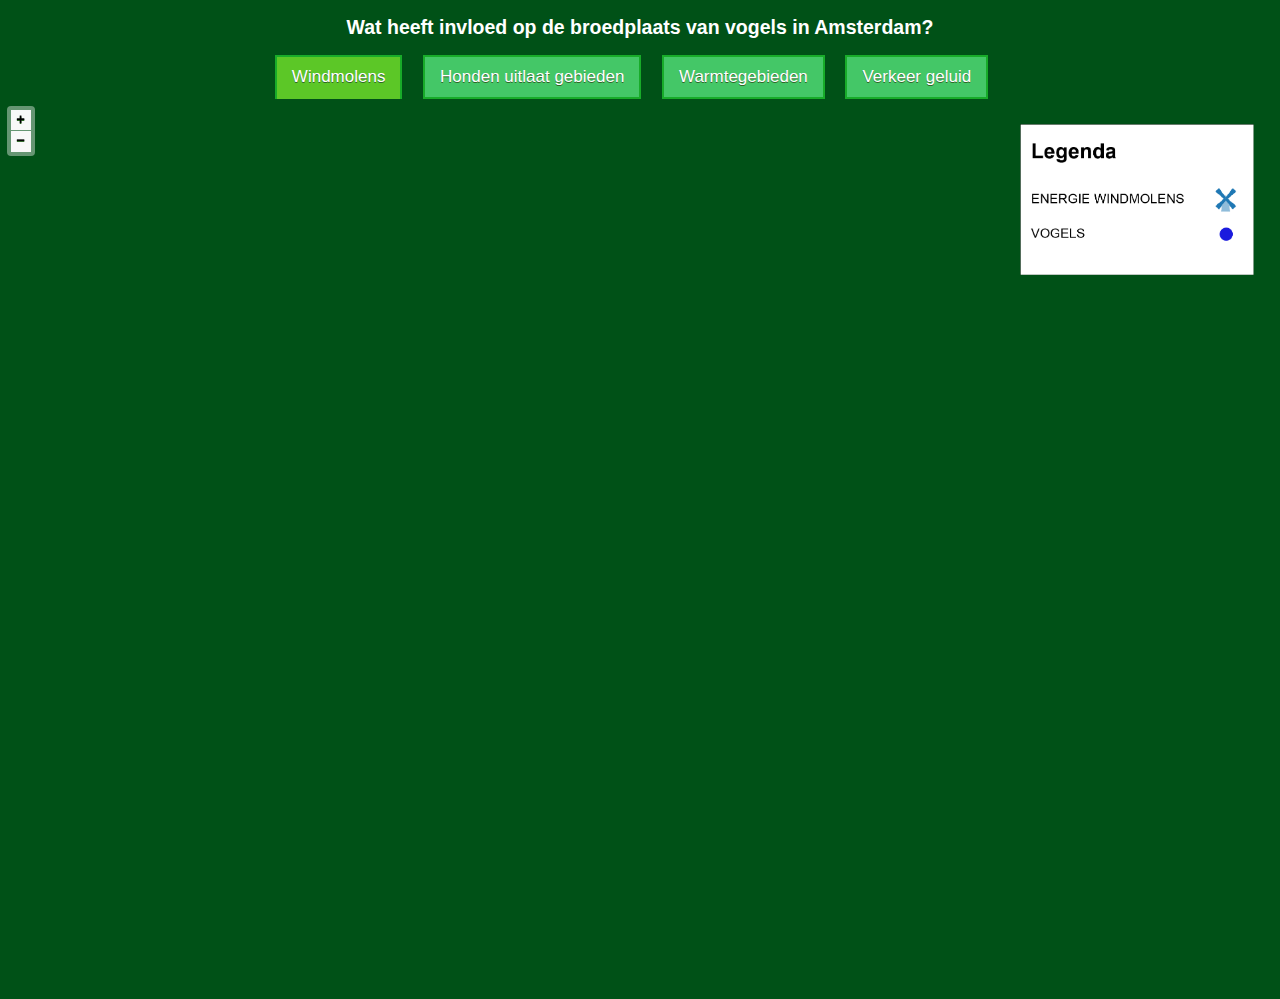
==== index.html @ 97a0ec7b "initial commit" ====
<!doctype html>
<html lang="en">
    <head>
        <meta charset="utf-8">
        <meta http-equiv="X-UA-Compatible" content="IE=edge">
        <meta name="viewport" content="initial-scale=1,user-scalable=no,maximum-scale=1,width=device-width">
        <meta name="mobile-web-app-capable" content="yes">
        <meta name="apple-mobile-web-app-capable" content="yes">
        <link rel="stylesheet" href="./resources/ol.css">
        <link rel="stylesheet" href="resources/fontawesome-all.min.css">
        <link rel="stylesheet" href="./resources/ol3-layerswitcher.css">
        <link rel="stylesheet" href="./resources/qgis2web.css">
        <link rel="stylesheet" href="styles.css">
<style>
.search-layer {
  top: 65px;
  left: .5em;
}
.ol-touch .search-layer {
  top: 80px;
}
</style>
        <style>
        html {
            background-color: rgb(0, 81, 23);
        }
        .ol-control button {
            background-color: #f8f8f8 !important;
            color: #000000 !important;
            border-radius: 0px !important;
        }
        .ol-zoom, .geolocate, .gcd-gl-control .ol-control {
            background-color: rgba(255,255,255,.4) !important;
            padding: 3px !important;
        }
        .ol-scale-line {
            background: none !important;
        }
        .ol-scale-line-inner {
            border: 2px solid #f8f8f8 !important;
            border-top: none !important;
            background: rgba(255, 255, 255, 0.5) !important;
            color: black !important;
        }
        </style>
        <style>
        html, body, #map {
            width: 100%;
            height: 100%;
            padding: 0;
            margin: 0;
        }
        </style>
        <title>Dataweek</title>
    </head>
    <body onload="autoNotify()">
        <audio id="notifypop"> <!--Source the audio file. -->
            <source src="audio/windmill.mp3" type="audio/mp3">
        </audio>
        <div id="header">
            <h2>Wat heeft invloed op de broedplaats van vogels in Amsterdam?</h2>
            <a href="windmills.html"><button class="active">Windmolens</button></a>
            <a href="dogs.html"><button>Honden uitlaat gebieden</button></a>
            <a href="hotareas.html"><button>Warmtegebieden</button></a>
            <a href="traffic.html"><button>Verkeer geluid</button></a>
        </div>
        <img src="images/windmill.png" alt="">
        <div id="map">
            <div id="popup" class="ol-popup">
                <a href="#" id="popup-closer" class="ol-popup-closer"></a>
                <div id="popup-content"></div>
            </div>
        </div>
        <script src="resources/qgis2web_expressions.js"></script>
        <script src="resources/polyfills.js"></script>
        <script src="./resources/functions.js"></script>
        <script src="./resources/ol.js"></script>
        <script src="./resources/ol3-layerswitcher.js"></script>
        <script src="layers/GELUID_VERKEER_1.js"></script><script src="layers/VOGELS_2.js"></script><script src="layers/ENERGIE_WINDMOLENS_3.js"></script>
        <script src="styles/GELUID_VERKEER_1_style.js"></script><script src="styles/VOGELS_2_style.js"></script><script src="styles/ENERGIE_WINDMOLENS_3_style.js"></script>
        <script src="./layers/layers.js" type="text/javascript"></script> 
        <script src="./resources/qgis2web.js"></script>
        <script src="./resources/Autolinker.min.js"></script>
        <script src="/main.js"></script>
    </body>
</html>
---- resources/ol.css ----
.ol-box{box-sizing:border-box;border-radius:2px;border:2px solid #00f}.ol-mouse-position{top:8px;right:8px;position:absolute}.ol-scale-line{background:rgba(0,60,136,.3);border-radius:4px;bottom:8px;left:8px;padding:2px;position:absolute}.ol-scale-line-inner{border:1px solid #eee;border-top:none;color:#eee;font-size:10px;text-align:center;margin:1px;will-change:contents,width}.ol-overlay-container{will-change:left,right,top,bottom}.ol-unsupported{display:none}.ol-unselectable,.ol-viewport{-webkit-touch-callout:none;-webkit-user-select:none;-moz-user-select:none;-ms-user-select:none;user-select:none;-webkit-tap-highlight-color:transparent}.ol-selectable{-webkit-touch-callout:default;-webkit-user-select:text;-moz-user-select:text;-ms-user-select:text;user-select:text}.ol-grabbing{cursor:-webkit-grabbing;cursor:-moz-grabbing;cursor:grabbing}.ol-grab{cursor:move;cursor:-webkit-grab;cursor:-moz-grab;cursor:grab}.ol-control{position:absolute;background-color:rgba(255,255,255,.4);border-radius:4px;padding:2px}.ol-control:hover{background-color:rgba(255,255,255,.6)}.ol-zoom{top:.5em;left:.5em}.ol-rotate{top:.5em;right:.5em;transition:opacity .25s linear,visibility 0s linear}.ol-rotate.ol-hidden{opacity:0;visibility:hidden;transition:opacity .25s linear,visibility 0s linear .25s}.ol-zoom-extent{top:4.643em;left:.5em}.ol-full-screen{right:.5em;top:.5em}@media print{.ol-control{display:none}}.ol-control button{display:block;margin:1px;padding:0;color:#fff;font-size:1.14em;font-weight:700;text-decoration:none;text-align:center;height:1.375em;width:1.375em;line-height:.4em;background-color:rgba(0,60,136,.5);border:none;border-radius:2px}.ol-control button::-moz-focus-inner{border:none;padding:0}.ol-zoom-extent button{line-height:1.4em}.ol-compass{display:block;font-weight:400;font-size:1.2em;will-change:transform}.ol-touch .ol-control button{font-size:1.5em}.ol-touch .ol-zoom-extent{top:5.5em}.ol-control button:focus,.ol-control button:hover{text-decoration:none;background-color:rgba(0,60,136,.7)}.ol-zoom .ol-zoom-in{border-radius:2px 2px 0 0}.ol-zoom .ol-zoom-out{border-radius:0 0 2px 2px}.ol-attribution{text-align:right;bottom:.5em;right:.5em;max-width:calc(100% - 1.3em)}.ol-attribution ul{margin:0;padding:0 .5em;font-size:.7rem;line-height:1.375em;color:#000;text-shadow:0 0 2px #fff}.ol-attribution li{display:inline;list-style:none;line-height:inherit}.ol-attribution li:not(:last-child):after{content:" "}.ol-attribution img{max-height:2em;max-width:inherit;vertical-align:middle}.ol-attribution button,.ol-attribution ul{display:inline-block}.ol-attribution.ol-collapsed ul{display:none}.ol-attribution:not(.ol-collapsed){background:rgba(255,255,255,.8)}.ol-attribution.ol-uncollapsible{bottom:0;right:0;border-radius:4px 0 0;height:1.1em;line-height:1em}.ol-attribution.ol-uncollapsible img{margin-top:-.2em;max-height:1.6em}.ol-attribution.ol-uncollapsible button{display:none}.ol-zoomslider{top:4.5em;left:.5em;height:200px}.ol-zoomslider button{position:relative;height:10px}.ol-touch .ol-zoomslider{top:5.5em}.ol-overviewmap{left:.5em;bottom:.5em}.ol-overviewmap.ol-uncollapsible{bottom:0;left:0;border-radius:0 4px 0 0}.ol-overviewmap .ol-overviewmap-map,.ol-overviewmap button{display:inline-block}.ol-overviewmap .ol-overviewmap-map{border:1px solid #7b98bc;height:150px;margin:2px;width:150px}.ol-overviewmap:not(.ol-collapsed) button{bottom:1px;left:2px;position:absolute}.ol-overviewmap.ol-collapsed .ol-overviewmap-map,.ol-overviewmap.ol-uncollapsible button{display:none}.ol-overviewmap:not(.ol-collapsed){background:rgba(255,255,255,.8)}.ol-overviewmap-box{border:2px dotted rgba(0,60,136,.7)}.ol-overviewmap .ol-overviewmap-box:hover{cursor:move}
/*# sourceMappingURL=ol.css.map */
---- resources/ol3-layerswitcher.css ----
.layer-switcher.shown.ol-control {
    background-color: transparent;
}

.layer-switcher.shown.ol-control:hover {
    background-color: transparent;
}

.layer-switcher {
    position: absolute;
    top: 3.5em;
    right: 0.5em;
    text-align: left;
}

.layer-switcher.shown {
    bottom: 3em;
}

.layer-switcher .panel {
    padding: 0 1em 0 0;
    margin: 0;
    border: 4px solid #eee;
    border-radius: 4px;
    background-color: white;
    display: none;
    max-height: 100%;
    overflow-y: auto;
}

.layer-switcher.shown .panel {
    display: block;
}

.layer-switcher button {
    float: right;
    width: 38px;
    height: 38px;
    background-image: url('[data-uri]') /*logo.png*/;
    background-repeat: no-repeat;
    background-position: 2px;
    background-color: white;
    border: none;
}

.layer-switcher.shown button {
    display: none;
}

.layer-switcher button:focus, .layer-switcher button:hover {
    background-color: white;
}

.layer-switcher ul {
    padding-left: 1em;
    list-style: none;
}

.layer-switcher li.group {
    padding-top: 5px;
}

.layer-switcher li.group > label {
    font-weight: bold;
}

.layer-switcher li.layer {
    display: table;
}

.layer-switcher li.layer label, .layer-switcher li.layer input {
    display: table-cell;
    vertical-align: sub;
}

.layer-switcher input {
    margin: 4px;
}

.layer-switcher.touch ::-webkit-scrollbar {
    width: 4px;
}

.layer-switcher.touch ::-webkit-scrollbar-track {
    -webkit-box-shadow: inset 0 0 6px rgba(0,0,0,0.3);
    border-radius: 10px;
}

.layer-switcher.touch ::-webkit-scrollbar-thumb {
    border-radius: 10px;
    -webkit-box-shadow: inset 0 0 6px rgba(0,0,0,0.5);
}
---- resources/qgis2web.css ----
html, body {
    height: 100%;
    padding: 0;
    margin: 0;
    font-family: sans-serif;
    font-size: small;
}

th, td {
    vertical-align: top;
    text-align: left;
}

#map {
    width: 100%;
    height: 100%;
}

.ol-popup {
    display: none;
    position: absolute;
    background-color: white;
    -moz-box-shadow: 0 1px 4px rgba(0,0,0,0.2);
    -webkit-filter: drop-shadow(0 1px 4px rgba(0,0,0,0.2));
    filter: drop-shadow(0 1px 4px rgba(0,0,0,0.2));
    padding: 15px;
    border-radius: 10px;
    border: 1px solid #cccccc;
    bottom: 12px;
    left: -50px;   
    height: auto;
    width: auto;
    min-width: 100px;
    max-height:400px;
    overflow: auto;      
}

.ol-popup-closer {
    text-decoration: none;
    position: absolute;
    top: 2px;
    right: 8px;
}

.ol-popup-closer:after {
    content: "X";
}

.ol-attribution a {
    text-decoration: none;
    color: #666;
    font-family: sans-serif;
    font-size: 100%;
}

.layer-switcher .panel {
    //border: 4px solid rgba(0,60,136,.5) !important;
    //border-radius: 4px !important;
}

.layer-switcher {
    top: 0.5em;
    right: 0.5em;
    text-align: left;
}

#popup-content>ul>li:nth-child(even) {
    background-color: #eee;
}

#popup-content ul {
    list-style-type: none;
    padding-left: 0;
}

#popup-content li {
    margin-bottom:0.25em;
}
---- styles.css ----
body {
    font-family: Arial, Helvetica, sans-serif;
    margin-left: 2em;
}

#header {
    text-align: center;
    background-color: rgb(0, 81, 23);
    z-index: 100;
    color: white
}

#foobar { display: none }

img {
    position: absolute;
    width: 18em;
    right: 2em;
    top: 9.5em;
    z-index: 100;
}

button {
	background-color: #44c767;
	border: 2px solid #18ab29;
	display: inline-block;
	cursor: pointer;
	color: #ffffff;
	font-family: Arial;
	font-size: 17px;
	padding: 10px 15px;
	text-decoration: none;
    text-shadow: 0px 1px 0px #2f6627;
    margin-right: 1em;
}

.active {
    background-color:#5cc727;
    border-bottom: 0em;
    padding-bottom: 12px;
}

button:hover {
    background-color:#5cc727;
}
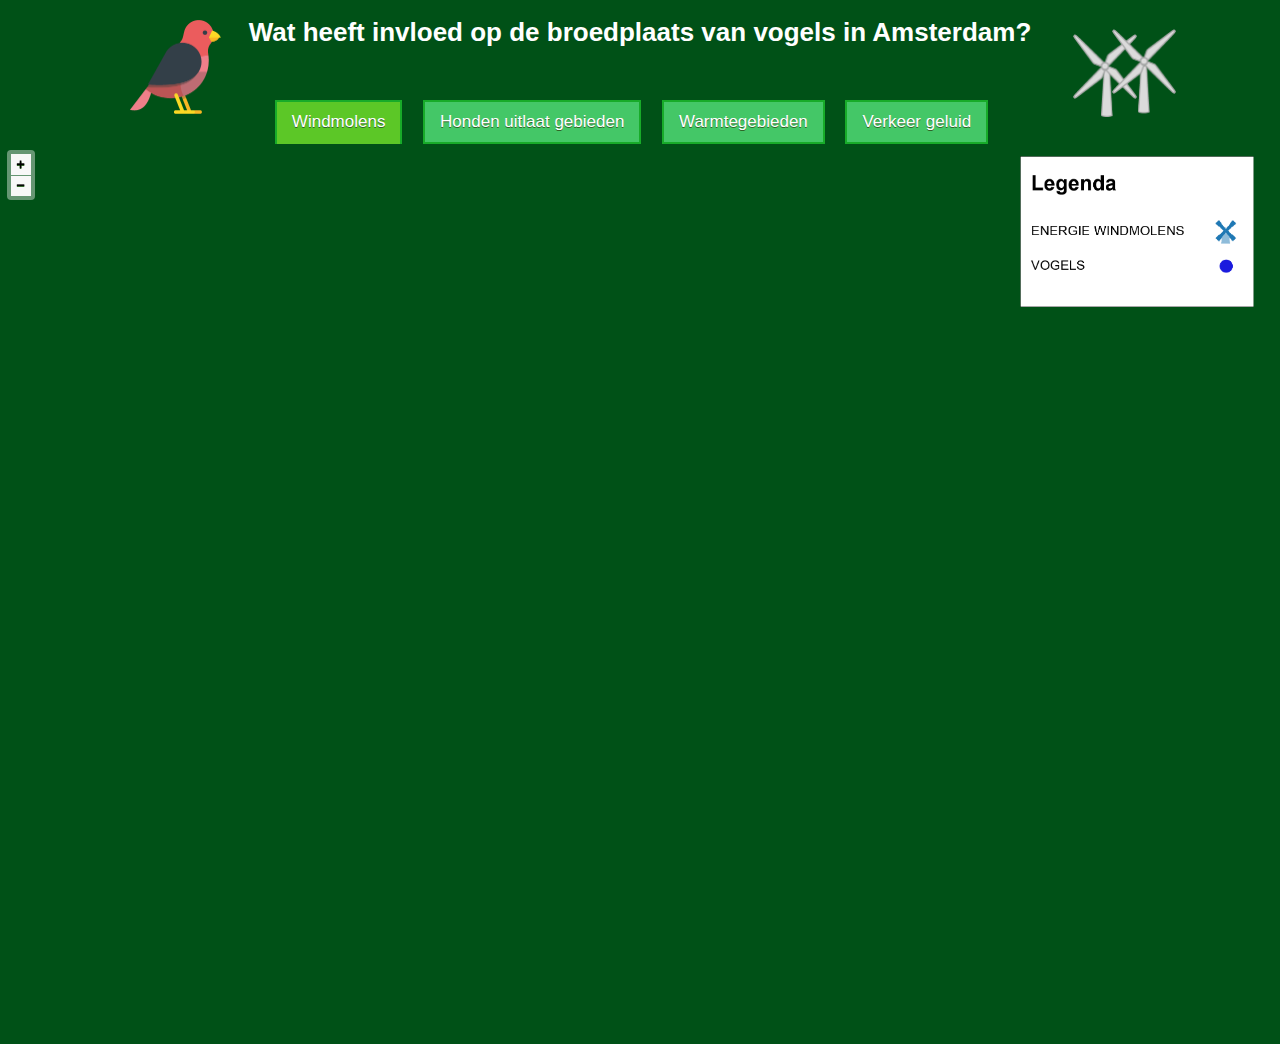
==== commit 132b2d90: "add images and animations" ====
--- a/index.html
+++ b/index.html
@@ -58,13 +58,17 @@
             <source src="audio/windmill.mp3" type="audio/mp3">
         </audio>
         <div id="header">
-            <h2>Wat heeft invloed op de broedplaats van vogels in Amsterdam?</h2>
+            <img class="bird" src="images/bird.png" alt="">
+            <img class="tinyimg" id="windmills" src="images/windmills_1.png" alt="">
+            <img id="draaien2" src="images/draaien01.png" alt="">
+            <img id="draaien1" src="images/draaien02.png" alt="">
+            <h1>Wat heeft invloed op de broedplaats van vogels in Amsterdam?</h1>
             <a href="windmills.html"><button class="active">Windmolens</button></a>
             <a href="dogs.html"><button>Honden uitlaat gebieden</button></a>
             <a href="hotareas.html"><button>Warmtegebieden</button></a>
             <a href="traffic.html"><button>Verkeer geluid</button></a>
         </div>
-        <img src="images/windmill.png" alt="">
+        <img class="legend" src="images/windmill.png" alt="">
         <div id="map">
             <div id="popup" class="ol-popup">
                 <a href="#" id="popup-closer" class="ol-popup-closer"></a>
--- a/styles.css
+++ b/styles.css
@@ -1,22 +1,24 @@
 body {
     font-family: Arial, Helvetica, sans-serif;
     margin-left: 2em;
+    overflow-y: hidden; 
+    overflow-x: hidden; 
 }
 
 #header {
     text-align: center;
     background-color: rgb(0, 81, 23);
     z-index: 100;
-    color: white
+    color: white;
 }
 
 #foobar { display: none }
 
-img {
+.legend {
     position: absolute;
     width: 18em;
     right: 2em;
-    top: 9.5em;
+    top: 12em;
     z-index: 100;
 }
 
@@ -32,6 +34,7 @@
 	text-decoration: none;
     text-shadow: 0px 1px 0px #2f6627;
     margin-right: 1em;
+    margin-top: 2em;
 }
 
 .active {
@@ -42,4 +45,71 @@
 
 button:hover {
     background-color:#5cc727;
+}
+
+.bird {
+    position: absolute;
+    top: 1.5em;
+    left: 10em;
+    width: 7em;
+    animation: float 8s ease-in-out infinite;
+}
+
+.tinyimg {
+    position: absolute;
+    top: 1.5em;
+    right: 10em;
+    height: 7em;
+}
+
+#carsound {
+    right: 8em;
+}
+
+#windmills {
+    height: 4em;
+    top: 5em;
+}
+
+#draaien1 {
+    animation-name: spin;
+    animation-duration: 10000ms;
+    animation-iteration-count: infinite;
+    animation-timing-function: linear;
+    position: absolute; 
+    height: 5em;
+    right: 8em;
+    top: 2.2em;
+}
+
+#draaien2 {
+    animation-name: spin;
+    animation-duration: 10000ms;
+    animation-iteration-count: infinite;
+    animation-timing-function: linear;
+    position: absolute;  
+    height: 5em;
+    right: 11em;
+    top: 2.6em;
+}
+
+@keyframes spin {
+    from {
+        transform:rotate(0deg);
+    }
+    to {
+        transform:rotate(360deg);
+    }
+}
+
+@keyframes float {
+	0% {
+		transform: translatey(10px);
+	}
+	50% {
+		transform: translatey(-10px);
+	}
+	100% {
+		transform: translatey(10px);
+	}
 }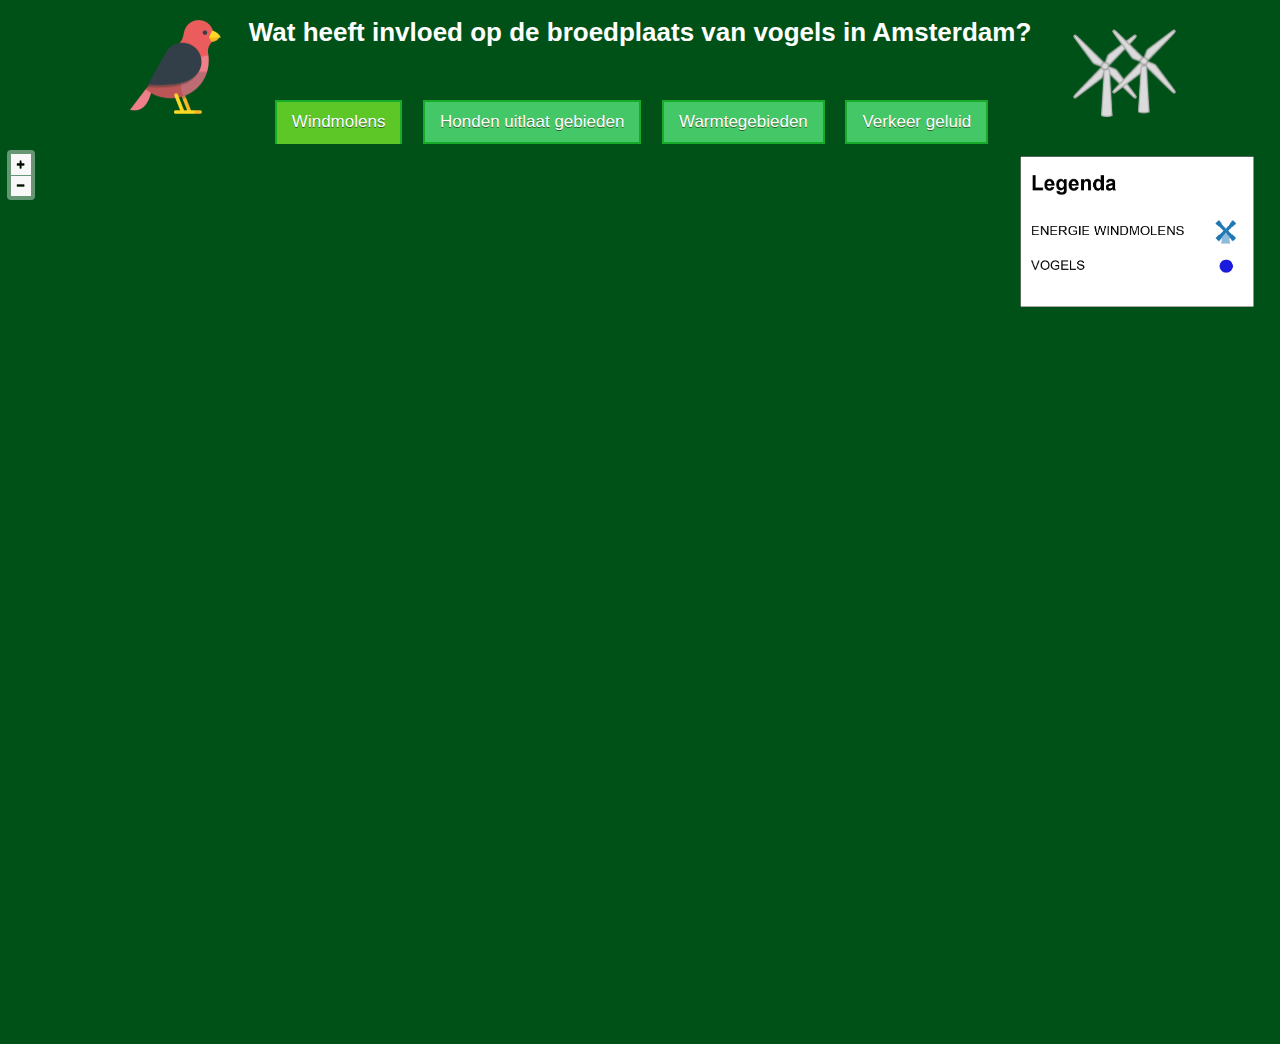
==== commit 6cd15ffc: "fix layers dogs" ====
--- a/index.html
+++ b/index.html
@@ -54,7 +54,7 @@
         <title>Dataweek</title>
     </head>
     <body onload="autoNotify()">
-        <audio id="notifypop"> <!--Source the audio file. -->
+        <audio id="notifypop"> 
             <source src="audio/windmill.mp3" type="audio/mp3">
         </audio>
         <div id="header">
--- a/styles.css
+++ b/styles.css
@@ -60,6 +60,15 @@
     top: 1.5em;
     right: 10em;
     height: 7em;
+    z-index: 50;
+}
+
+.tail {
+    position: absolute;
+    top: 2em;
+    right: 8.6em;
+    height: 2.5em;
+    animation: dog-tail 2s infinite;
 }
 
 #carsound {
@@ -112,4 +121,16 @@
 	100% {
 		transform: translatey(10px);
 	}
+}
+
+@keyframes dog-tail {
+    0% {
+      transform: rotate(5deg);
+    }
+    50% {
+      transform: rotate(-5deg);
+    }
+    100% {
+        transform: rotate(5deg);
+    }
 }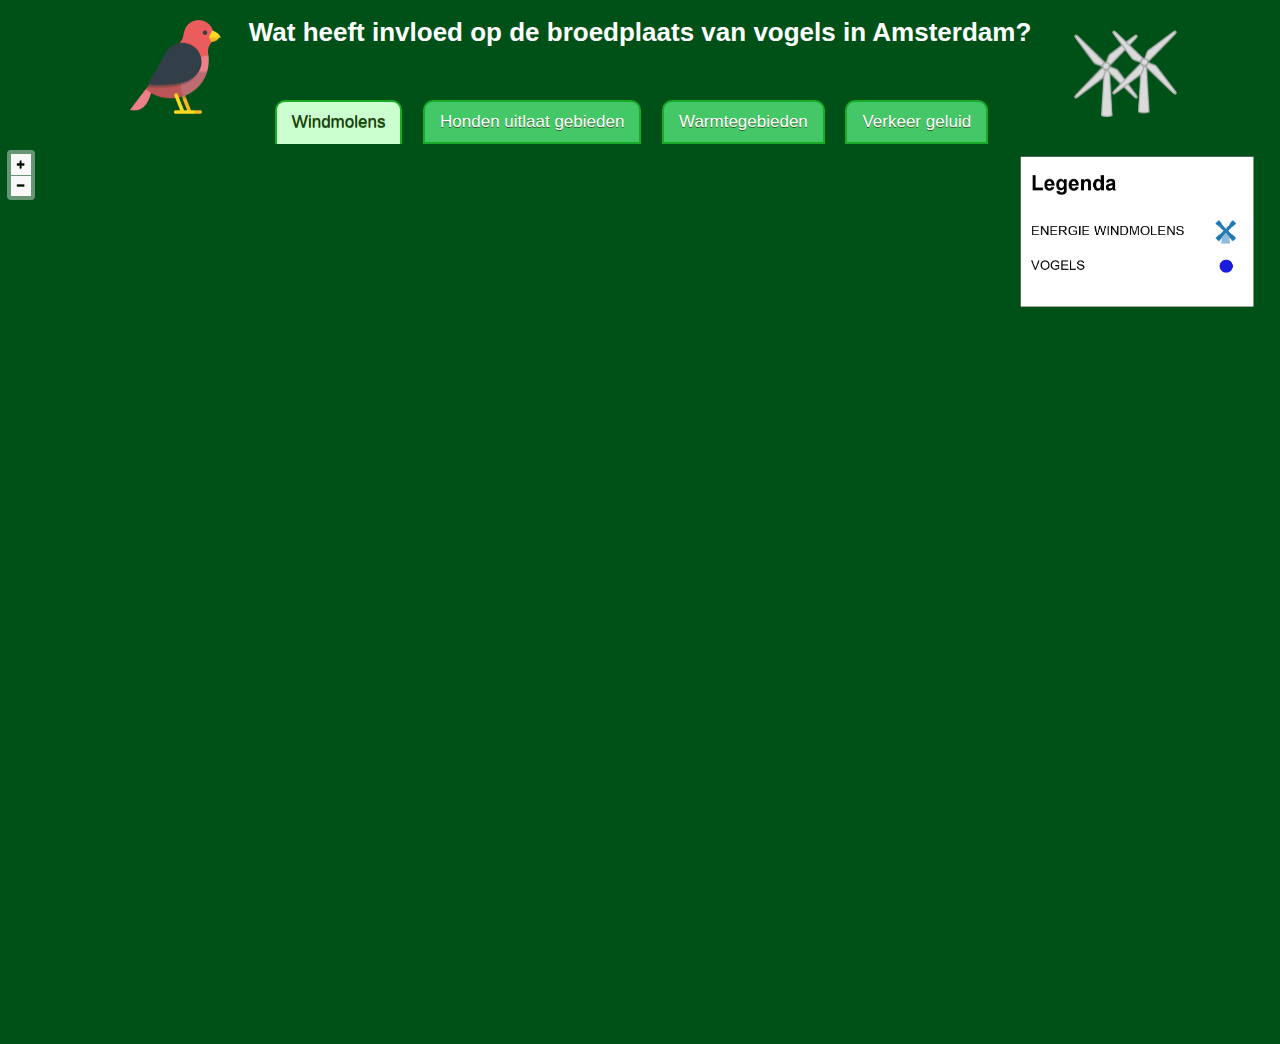
==== commit 66aff0c1: "change styles" ====
--- a/index.html
+++ b/index.html
@@ -51,11 +51,11 @@
             margin: 0;
         }
         </style>
-        <title>Dataweek</title>
+        <title>Broedplaats vogels in Amsterdam</title>
     </head>
-    <body onload="autoNotify()">
-        <audio id="notifypop"> 
-            <source src="audio/windmill.mp3" type="audio/mp3">
+    <body>
+        <audio autoplay>
+            <source src="audio/windmill.mp3" type="audio/mpeg">
         </audio>
         <div id="header">
             <img class="bird" src="images/bird.png" alt="">
@@ -63,7 +63,7 @@
             <img id="draaien2" src="images/draaien01.png" alt="">
             <img id="draaien1" src="images/draaien02.png" alt="">
             <h1>Wat heeft invloed op de broedplaats van vogels in Amsterdam?</h1>
-            <a href="windmills.html"><button class="active">Windmolens</button></a>
+            <a href="index.html"><button class="active">Windmolens</button></a>
             <a href="dogs.html"><button>Honden uitlaat gebieden</button></a>
             <a href="hotareas.html"><button>Warmtegebieden</button></a>
             <a href="traffic.html"><button>Verkeer geluid</button></a>
--- a/styles.css
+++ b/styles.css
@@ -35,16 +35,22 @@
     text-shadow: 0px 1px 0px #2f6627;
     margin-right: 1em;
     margin-top: 2em;
+    border-radius: 10px 10px 0px 0px;
 }
 
 .active {
-    background-color:#5cc727;
+    background-color:#cbffcf;
     border-bottom: 0em;
     padding-bottom: 12px;
+    color: rgb(24, 64, 11);
+
 }
 
 button:hover {
-    background-color:#5cc727;
+    background-color:#cbffcf;
+    color: rgb(24, 64, 11);
+    border-bottom: 0em;
+    padding-bottom: 12px;
 }
 
 .bird {
@@ -52,7 +58,7 @@
     top: 1.5em;
     left: 10em;
     width: 7em;
-    animation: float 8s ease-in-out infinite;
+    animation: float 4s ease-in-out infinite;
 }
 
 .tinyimg {
@@ -63,16 +69,48 @@
     z-index: 50;
 }
 
+.car {
+    position: absolute;
+    top: 2.5em;
+    height: 5.5em;
+    z-index: 50;
+}
+
+.sounds {
+    position: absolute;
+    height: 5.5em;
+    right: 6em;
+    top: 2em;
+    animation: up-and-down 1500ms alternate infinite ease-in;
+}
+
+.dog {
+    position: absolute;
+    top: 2.5em;
+    right: 10em;
+    height: 6.5em;
+    z-index: 50;
+}
+
 .tail {
     position: absolute;
-    top: 2em;
-    right: 8.6em;
+    top: 1.9em;
+    right: 8.7em;
     height: 2.5em;
     animation: dog-tail 2s infinite;
 }
 
+.doghead {
+    position: absolute;
+    height: 3.5em;
+    right: 13.6em;
+    z-index: 200;
+    top: 0.9em;
+    animation: dog-head 3000ms infinite;
+}
+
 #carsound {
-    right: 8em;
+    right: 11em;
 }
 
 #windmills {
@@ -87,19 +125,21 @@
     animation-timing-function: linear;
     position: absolute; 
     height: 5em;
-    right: 8em;
-    top: 2.2em;
+    right: 7.95em;
+    top: 2.3em;
+    z-index: 300;
 }
 
 #draaien2 {
     animation-name: spin;
-    animation-duration: 10000ms;
+    animation-duration: 8000ms;
     animation-iteration-count: infinite;
     animation-timing-function: linear;
     position: absolute;  
     height: 5em;
-    right: 11em;
+    right: 10.9em;
     top: 2.6em;
+    z-index: 300;
 }
 
 @keyframes spin {
@@ -133,4 +173,21 @@
     100% {
         transform: rotate(5deg);
     }
-}+}
+
+@keyframes dog-head {
+    0% {
+      transform: rotate(15deg);
+    }
+    50% {
+      transform: rotate(-15deg);
+    }
+    100% {
+        transform: rotate(15deg);
+    }
+}
+
+@keyframes up-and-down {
+    0%   {transform: scale(.8);}
+    100% {transform: scale(1.3);}
+  }